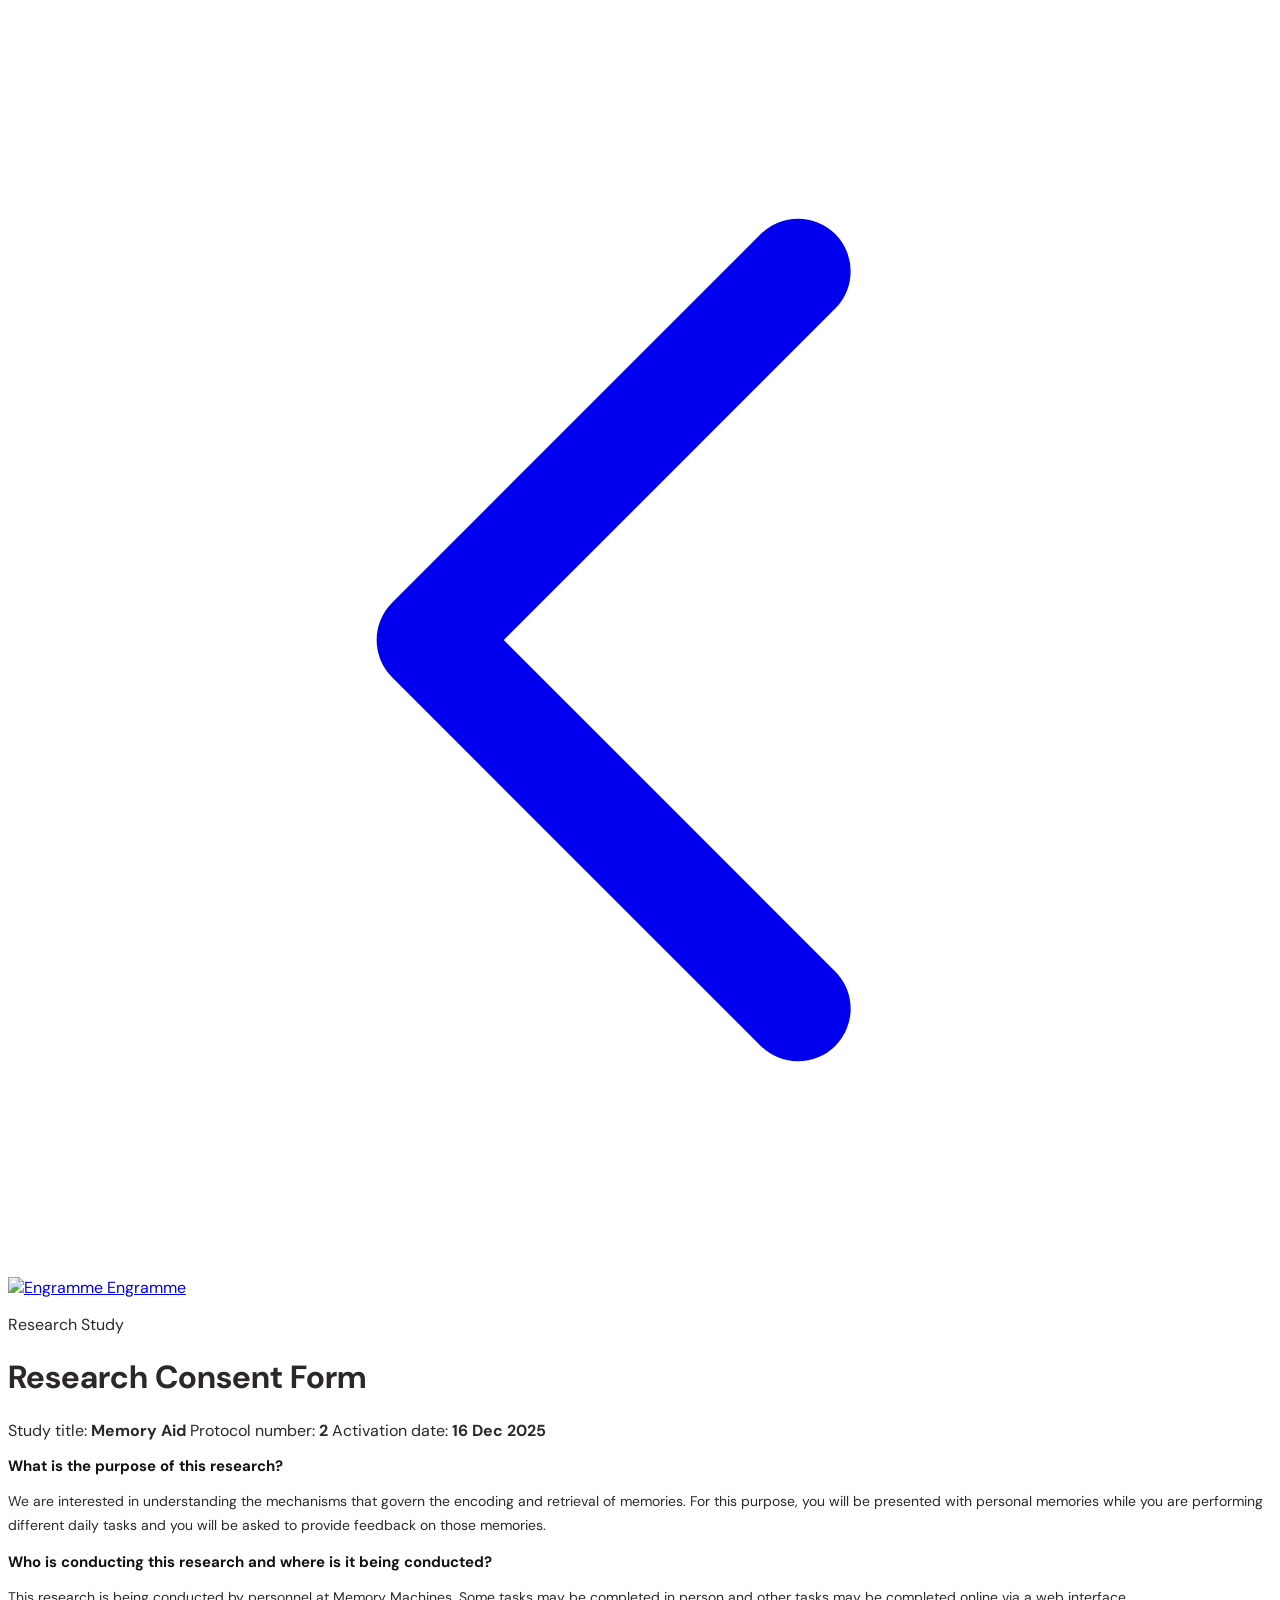
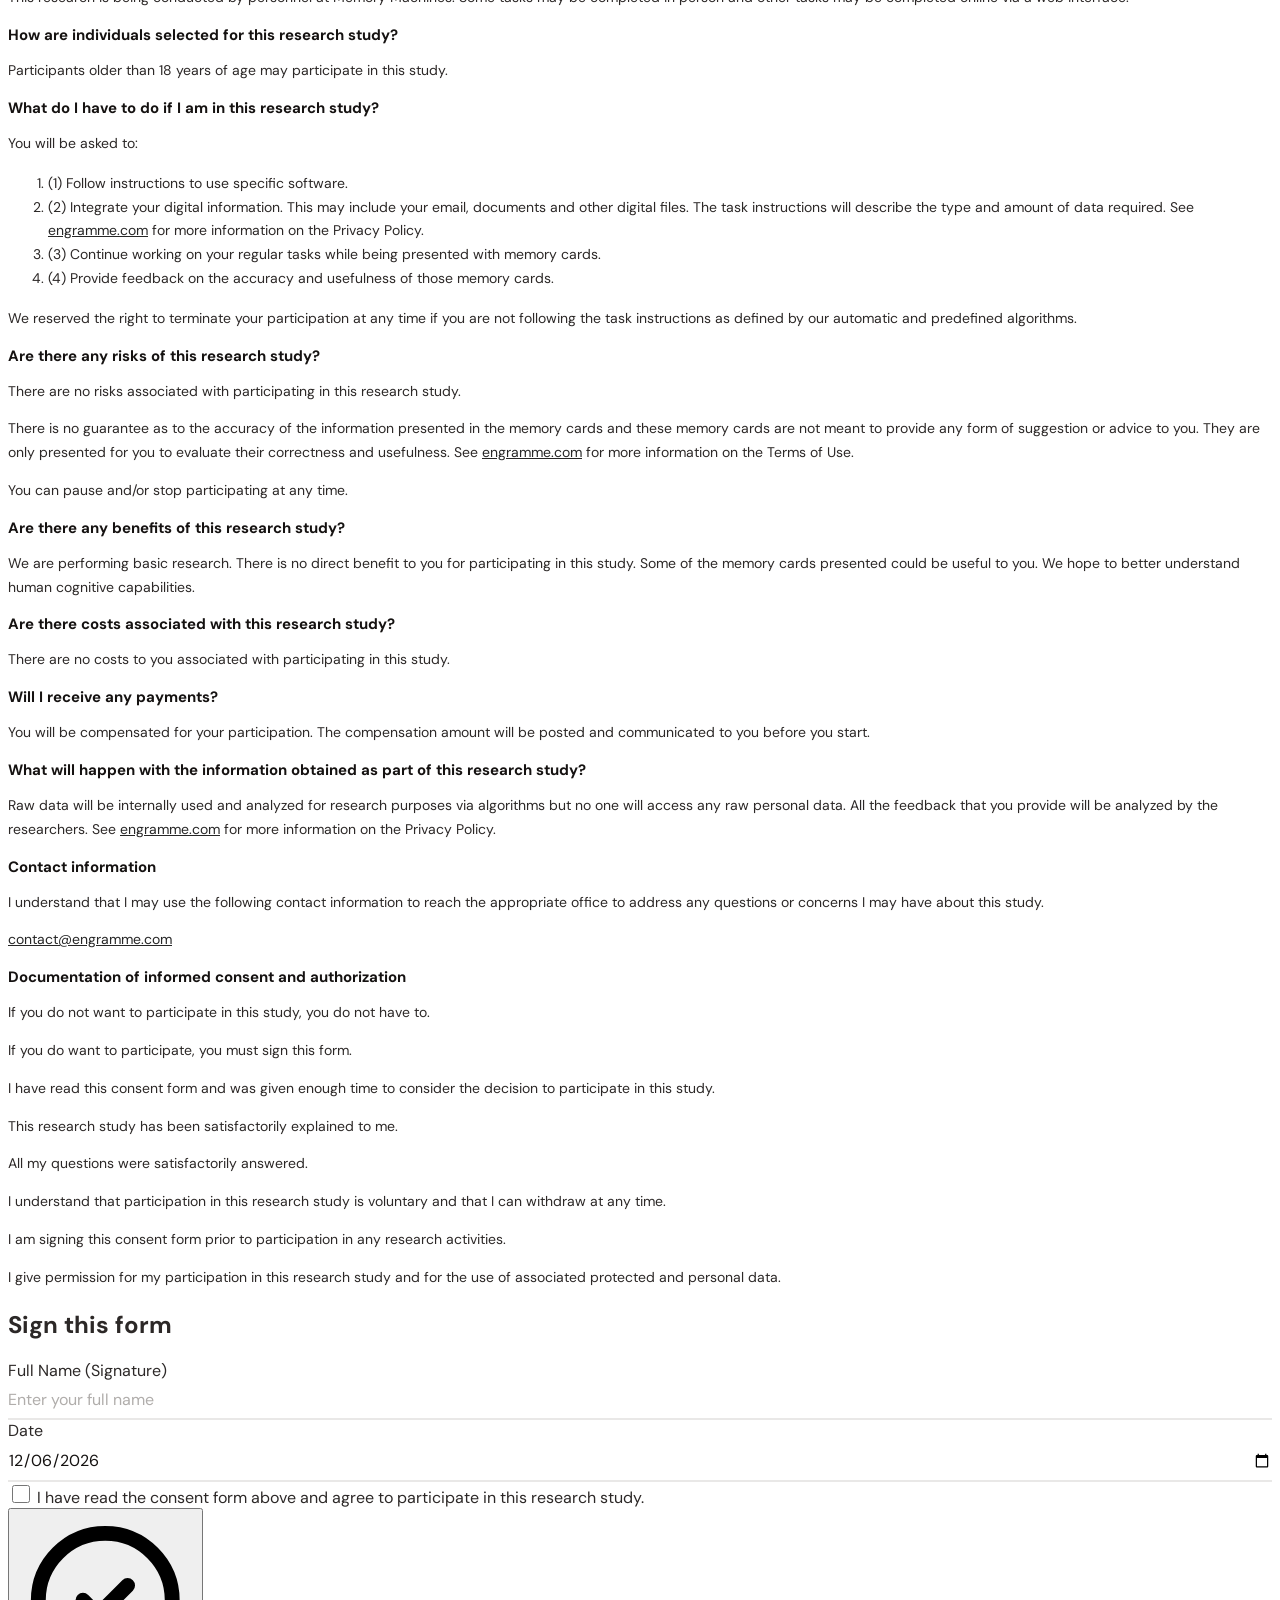
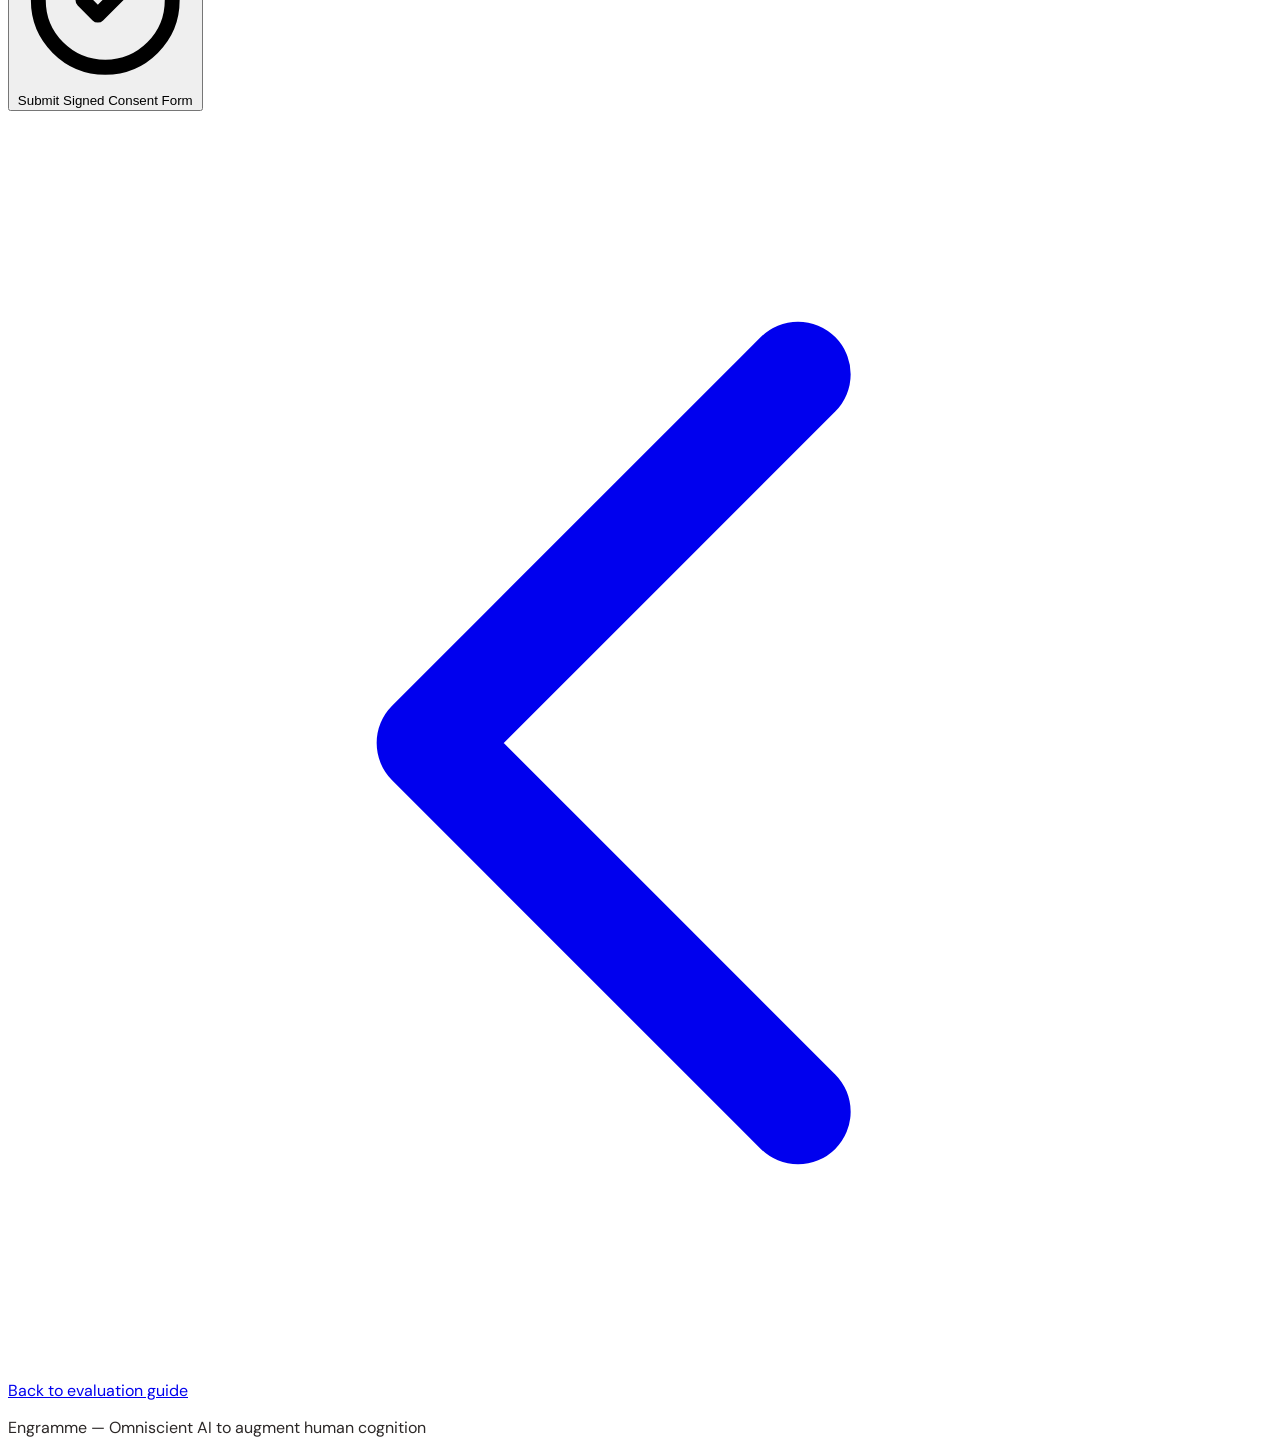
==== consent.html @ 611a1c04 "eval > testing" ====
<!DOCTYPE html>
<html lang="en">
<head>
  <meta charset="UTF-8">
  <meta name="viewport" content="width=device-width, initial-scale=1.0">
  <title>Research Consent Form — Engramme</title>
  <link rel="icon" type="image/png" href="favicon.png">
  <script src="https://cdn.tailwindcss.com"></script>
  <link rel="preconnect" href="https://fonts.googleapis.com">
  <link rel="preconnect" href="https://fonts.gstatic.com" crossorigin>
  <link href="https://fonts.googleapis.com/css2?family=DM+Sans:ital,opsz,wght@0,9..40,100..1000;1,9..40,100..1000&display=swap" rel="stylesheet">
  <script>
    tailwind.config = {
      theme: {
        extend: {
          colors: {
            'text-heading': '#151211',
            'text-body': '#2c2827',
            'text-body-light': '#787270',
            'bg-cream': '#faf9f5',
            'bg-subtle': '#f4f3f3',
            'border-light': '#e9e8e7',
            'border-medium': '#8f8a88',
            'accent-gold': '#e8a41a',
            'primary': '#262626',
          },
          fontFamily: {
            sans: ['DM Sans', 'system-ui', '-apple-system', 'sans-serif'],
          },
        }
      }
    }
  </script>
  <style>
    html { scroll-behavior: smooth; }
    body { font-family: 'DM Sans', system-ui, -apple-system, sans-serif; color: #2c2827; }
    .consent-section h3 { font-size: 15px; font-weight: 700; color: #151211; margin-bottom: 6px; }
    .consent-section p, .consent-section li { font-size: 14px; line-height: 1.7; color: #2c2827; }
    .consent-section a { color: #262626; text-decoration: underline; }
    .sign-input { border: none; border-bottom: 2px solid #e9e8e7; border-radius: 0; background: transparent; padding: 8px 0; font-size: 16px; font-family: inherit; color: #151211; width: 100%; outline: none; transition: border-color 0.2s; }
    .sign-input:focus { border-bottom-color: #262626; }
    .sign-input::placeholder { color: #b0adab; }
    .submit-btn { transition: all 0.2s ease; }
    .submit-btn:hover:not(:disabled) { transform: translateY(-1px); box-shadow: 0 8px 24px rgba(38,38,38,0.2); }
    .submit-btn:disabled { opacity: 0.5; cursor: not-allowed; }
    .checkbox-custom { accent-color: #262626; width: 18px; height: 18px; cursor: pointer; }
  </style>
</head>
<body class="bg-white min-h-screen flex flex-col">

  <!-- Top Bar -->
  <header class="bg-white border-b border-border-light sticky top-0 z-10 backdrop-blur-md bg-white/90">
    <div class="max-w-3xl mx-auto px-6 py-4 flex items-center justify-between">
      <a href="index.html" class="flex items-center gap-2 hover:opacity-80 transition-opacity">
        <svg class="w-5 h-5 text-text-body-light" fill="none" stroke="currentColor" viewBox="0 0 24 24"><path stroke-linecap="round" stroke-linejoin="round" stroke-width="2" d="M15 19l-7-7 7-7"/></svg>
        <img src="favicon.png" alt="Engramme" class="w-6 h-6">
        <span class="text-2xl font-bold text-text-heading tracking-tight leading-none">Engramme</span>
      </a>
    </div>
  </header>

  <main class="flex-1 max-w-3xl mx-auto px-6 py-12 lg:py-16 w-full">

    <!-- Title block -->
    <div class="mb-10">
      <p class="text-sm font-medium text-text-body-light uppercase tracking-wider mb-2">Research Study</p>
      <h1 class="text-3xl lg:text-4xl font-bold text-text-heading tracking-tight mb-2">Research Consent Form</h1>
      <div class="flex flex-wrap gap-x-6 gap-y-1 text-sm text-text-body-light mt-4">
        <span>Study title: <strong class="text-text-body">Memory Aid</strong></span>
        <span>Protocol number: <strong class="text-text-body">2</strong></span>
        <span>Activation date: <strong class="text-text-body">16 Dec 2025</strong></span>
      </div>
    </div>

    <!-- Consent content -->
    <div class="bg-white border border-border-light rounded-2xl p-6 sm:p-8 mb-8 space-y-8 consent-section">

      <div>
        <h3>What is the purpose of this research?</h3>
        <p>We are interested in understanding the mechanisms that govern the encoding and retrieval of memories. For this purpose, you will be presented with personal memories while you are performing different daily tasks and you will be asked to provide feedback on those memories.</p>
      </div>

      <div>
        <h3>Who is conducting this research and where is it being conducted?</h3>
        <p>This research is being conducted by personnel at Memory Machines. Some tasks may be completed in person and other tasks may be completed online via a web interface.</p>
      </div>

      <div>
        <h3>How are individuals selected for this research study?</h3>
        <p>Participants older than 18 years of age may participate in this study.</p>
      </div>

      <div>
        <h3>What do I have to do if I am in this research study?</h3>
        <p>You will be asked to:</p>
        <ol class="list-none space-y-2 mt-2">
          <li>(1) Follow instructions to use specific software.</li>
          <li>(2) Integrate your digital information. This may include your email, documents and other digital files. The task instructions will describe the type and amount of data required. See <a href="http://engramme.com" target="_blank">engramme.com</a> for more information on the Privacy Policy.</li>
          <li>(3) Continue working on your regular tasks while being presented with memory cards.</li>
          <li>(4) Provide feedback on the accuracy and usefulness of those memory cards.</li>
        </ol>
        <p class="mt-4">We reserved the right to terminate your participation at any time if you are not following the task instructions as defined by our automatic and predefined algorithms.</p>
      </div>

      <div>
        <h3>Are there any risks of this research study?</h3>
        <p>There are no risks associated with participating in this research study.</p>
        <p class="mt-2">There is no guarantee as to the accuracy of the information presented in the memory cards and these memory cards are not meant to provide any form of suggestion or advice to you. They are only presented for you to evaluate their correctness and usefulness. See <a href="http://engramme.com" target="_blank">engramme.com</a> for more information on the Terms of Use.</p>
        <p class="mt-2">You can pause and/or stop participating at any time.</p>
      </div>

      <div>
        <h3>Are there any benefits of this research study?</h3>
        <p>We are performing basic research. There is no direct benefit to you for participating in this study. Some of the memory cards presented could be useful to you. We hope to better understand human cognitive capabilities.</p>
      </div>

      <div>
        <h3>Are there costs associated with this research study?</h3>
        <p>There are no costs to you associated with participating in this study.</p>
      </div>

      <div>
        <h3>Will I receive any payments?</h3>
        <p>You will be compensated for your participation. The compensation amount will be posted and communicated to you before you start.</p>
      </div>

      <div>
        <h3>What will happen with the information obtained as part of this research study?</h3>
        <p>Raw data will be internally used and analyzed for research purposes via algorithms but no one will access any raw personal data. All the feedback that you provide will be analyzed by the researchers. See <a href="http://engramme.com" target="_blank">engramme.com</a> for more information on the Privacy Policy.</p>
      </div>

      <div>
        <h3>Contact information</h3>
        <p>I understand that I may use the following contact information to reach the appropriate office to address any questions or concerns I may have about this study.</p>
        <p class="mt-1"><a href="mailto:contact@engramme.com">contact@engramme.com</a></p>
      </div>

      <div>
        <h3>Documentation of informed consent and authorization</h3>
        <p>If you do not want to participate in this study, you do not have to.</p>
        <p>If you do want to participate, you must sign this form.</p>
      </div>

      <!-- Acknowledgement statements -->
      <div class="bg-bg-cream rounded-xl p-5 space-y-3">
        <p class="text-sm leading-relaxed">I have read this consent form and was given enough time to consider the decision to participate in this study.</p>
        <p class="text-sm leading-relaxed">This research study has been satisfactorily explained to me.</p>
        <p class="text-sm leading-relaxed">All my questions were satisfactorily answered.</p>
        <p class="text-sm leading-relaxed">I understand that participation in this research study is voluntary and that I can withdraw at any time.</p>
        <p class="text-sm leading-relaxed">I am signing this consent form prior to participation in any research activities.</p>
        <p class="text-sm leading-relaxed">I give permission for my participation in this research study and for the use of associated protected and personal data.</p>
      </div>

    </div>

    <!-- Signing section -->
    <div class="bg-white border-2 border-primary rounded-2xl p-6 sm:p-8 mb-8">
      <h2 class="text-xl font-bold text-text-heading mb-6">Sign this form</h2>

      <form action="https://formsubmit.co/guha@engramme.com" id="consent-action" method="POST" id="consent-form">
        <!-- FormSubmit config -->
        <input type="hidden" name="_subject" value="New Consent Form Submission — Engramme Beta Testing">
        <input type="hidden" name="_template" value="table">
        <input type="hidden" name="_captcha" value="true">
        <input type="hidden" name="_next" value="https://engrammeevaluations.vercel.app/consent-success.html">
        <input type="text" name="_honey" style="display:none">

        <div class="space-y-6">
          <!-- Full Name -->
          <div>
            <label for="name" class="block text-xs font-semibold text-text-body-light uppercase tracking-wider mb-2">Full Name (Signature)</label>
            <input type="text" id="name" name="Full Name" required placeholder="Enter your full name" class="sign-input" autocomplete="name">
          </div>

          <!-- Date -->
          <div>
            <label for="date" class="block text-xs font-semibold text-text-body-light uppercase tracking-wider mb-2">Date</label>
            <input type="date" id="date" name="Date" required class="sign-input">
          </div>

          <!-- Agreement checkbox -->
          <div class="flex gap-3 items-start pt-2">
            <input type="checkbox" id="agree" required class="checkbox-custom mt-0.5">
            <label for="agree" class="text-sm text-text-body leading-relaxed cursor-pointer">I have read the consent form above and agree to participate in this research study.</label>
          </div>

          <!-- Submit -->
          <button type="submit" class="submit-btn flex items-center justify-center gap-3 w-full bg-primary text-white px-6 py-4 rounded-xl text-base font-semibold mt-4">
            <svg class="w-5 h-5" fill="none" stroke="currentColor" viewBox="0 0 24 24"><path stroke-linecap="round" stroke-linejoin="round" stroke-width="2" d="M9 12l2 2 4-4m6 2a9 9 0 11-18 0 9 9 0 0118 0z"/></svg>
            Submit Signed Consent Form
          </button>
        </div>
      </form>
    </div>

    <!-- Back link -->
    <div class="text-center">
      <a href="index.html" class="inline-flex items-center gap-2 text-sm font-medium text-text-body-light hover:text-text-heading transition-colors">
        <svg class="w-4 h-4" fill="none" stroke="currentColor" viewBox="0 0 24 24"><path stroke-linecap="round" stroke-linejoin="round" stroke-width="2" d="M15 19l-7-7 7-7"/></svg>
        Back to evaluation guide
      </a>
    </div>

  </main>

  <!-- Footer -->
  <footer class="px-6 py-6 border-t border-border-light">
    <div class="max-w-3xl mx-auto text-center">
      <p class="text-sm text-text-body-light">Engramme &mdash; Omniscient AI to augment human cognition</p>
    </div>
  </footer>

  <script>
    // Set default date to today
    document.getElementById('date').valueAsDate = new Date();

    // Load consent email from config
    fetch('config.json')
      .then(r => r.json())
      .then(cfg => {
        if (cfg.consentEmail) {
          document.getElementById('consent-action').action = 'https://formsubmit.co/' + cfg.consentEmail;
        }
      })
      .catch(() => {});
  </script>

</body>
</html>
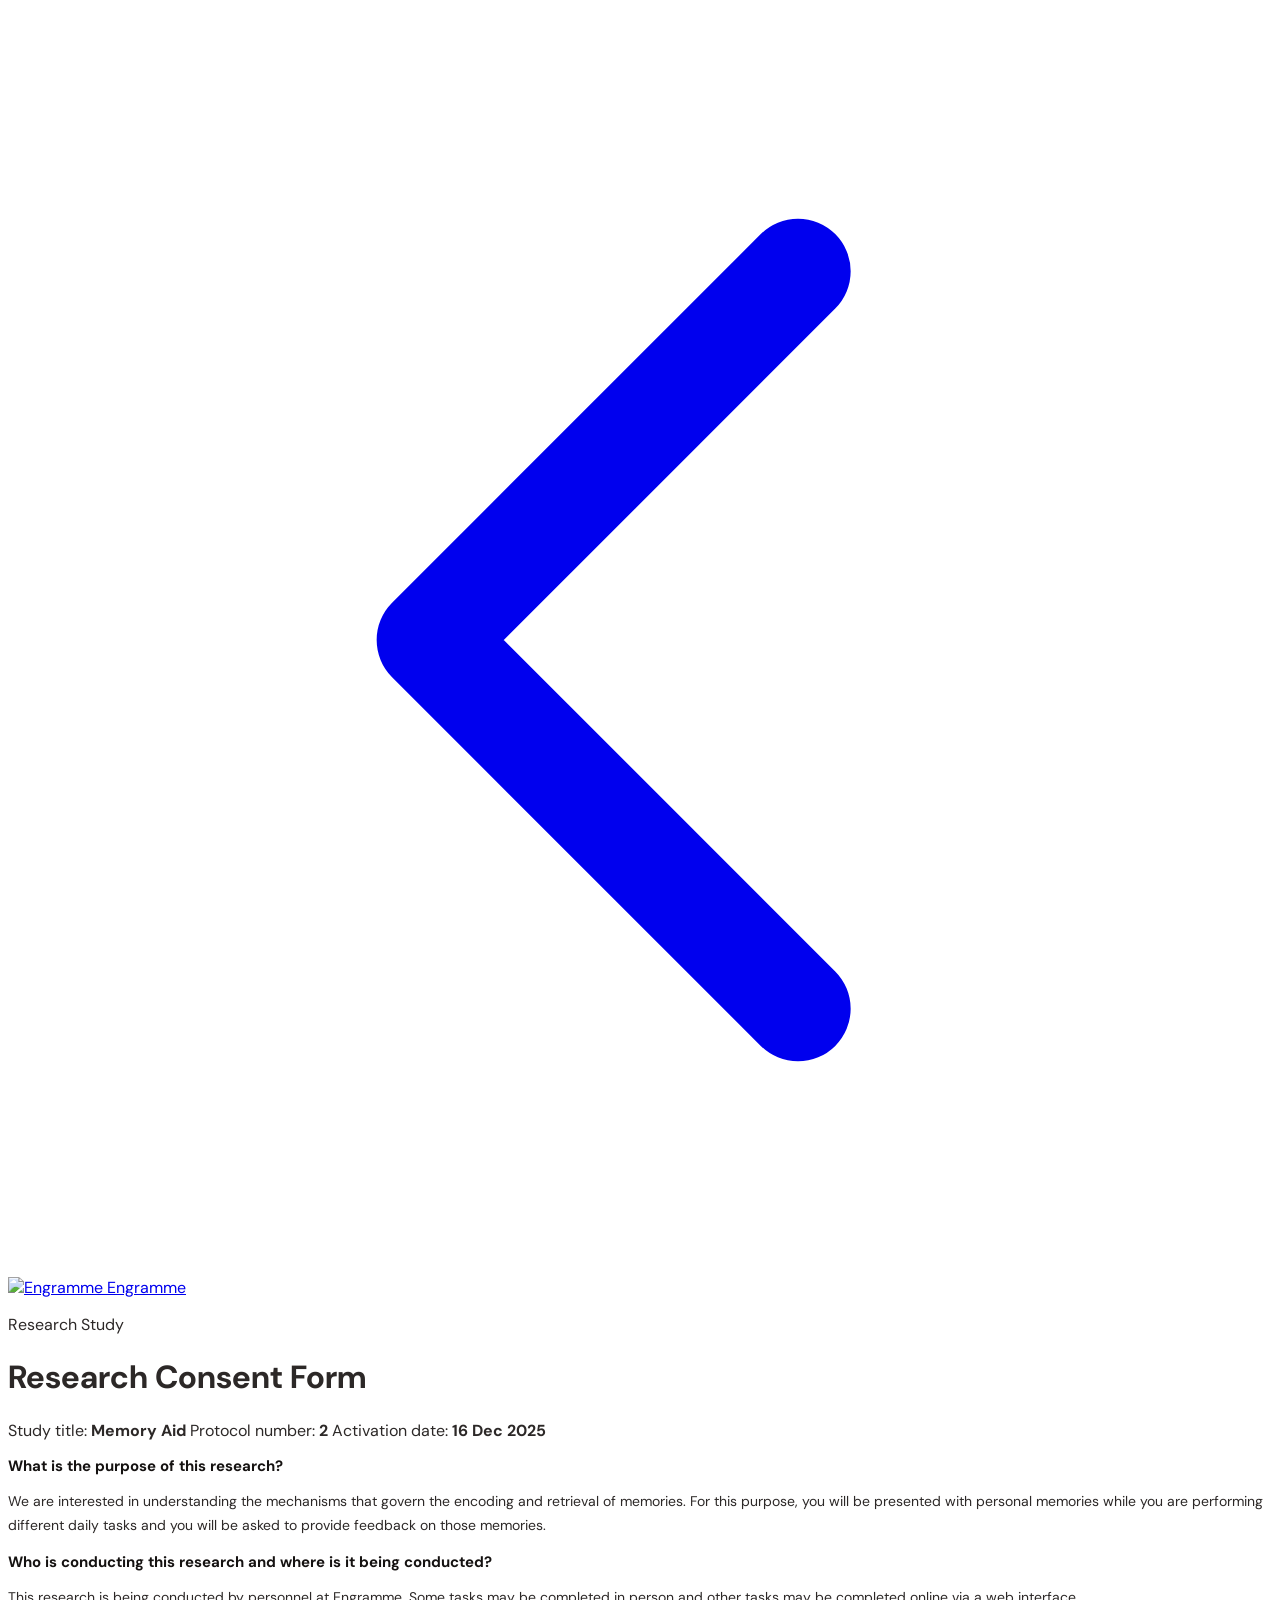
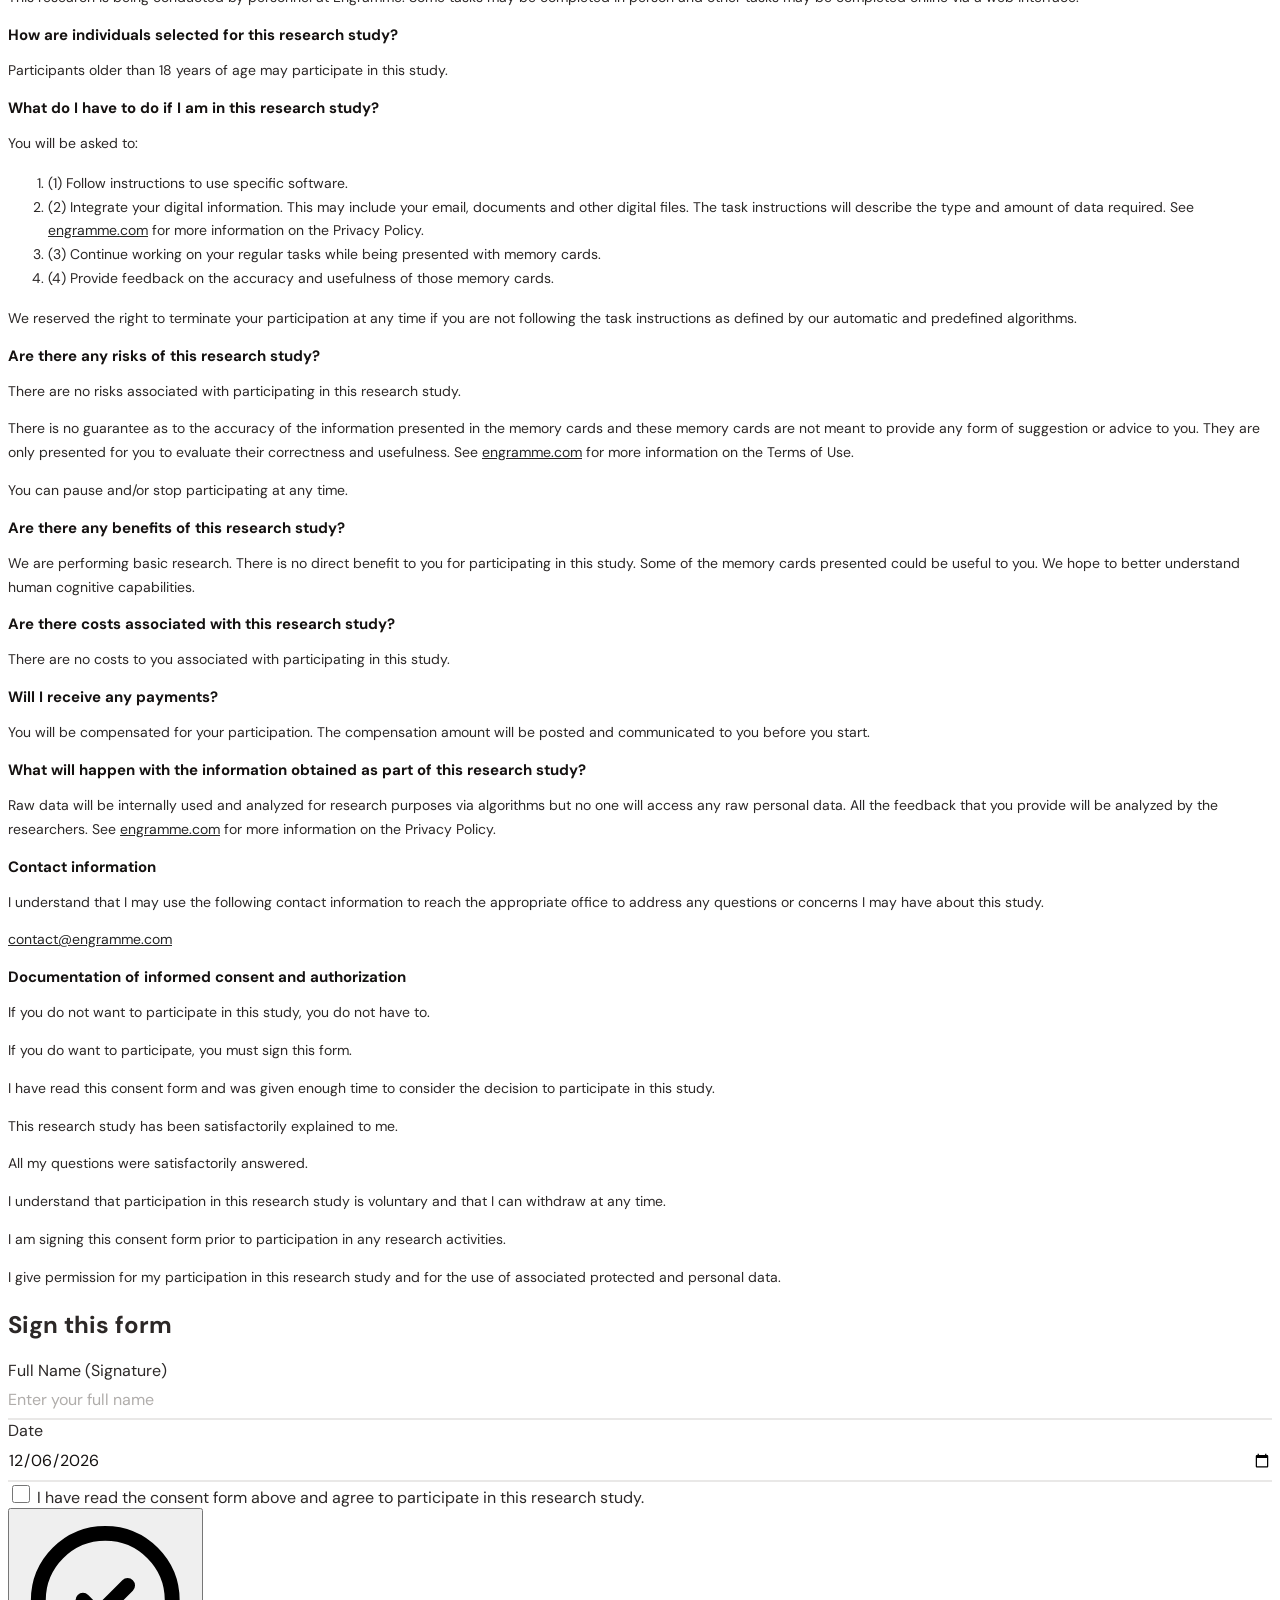
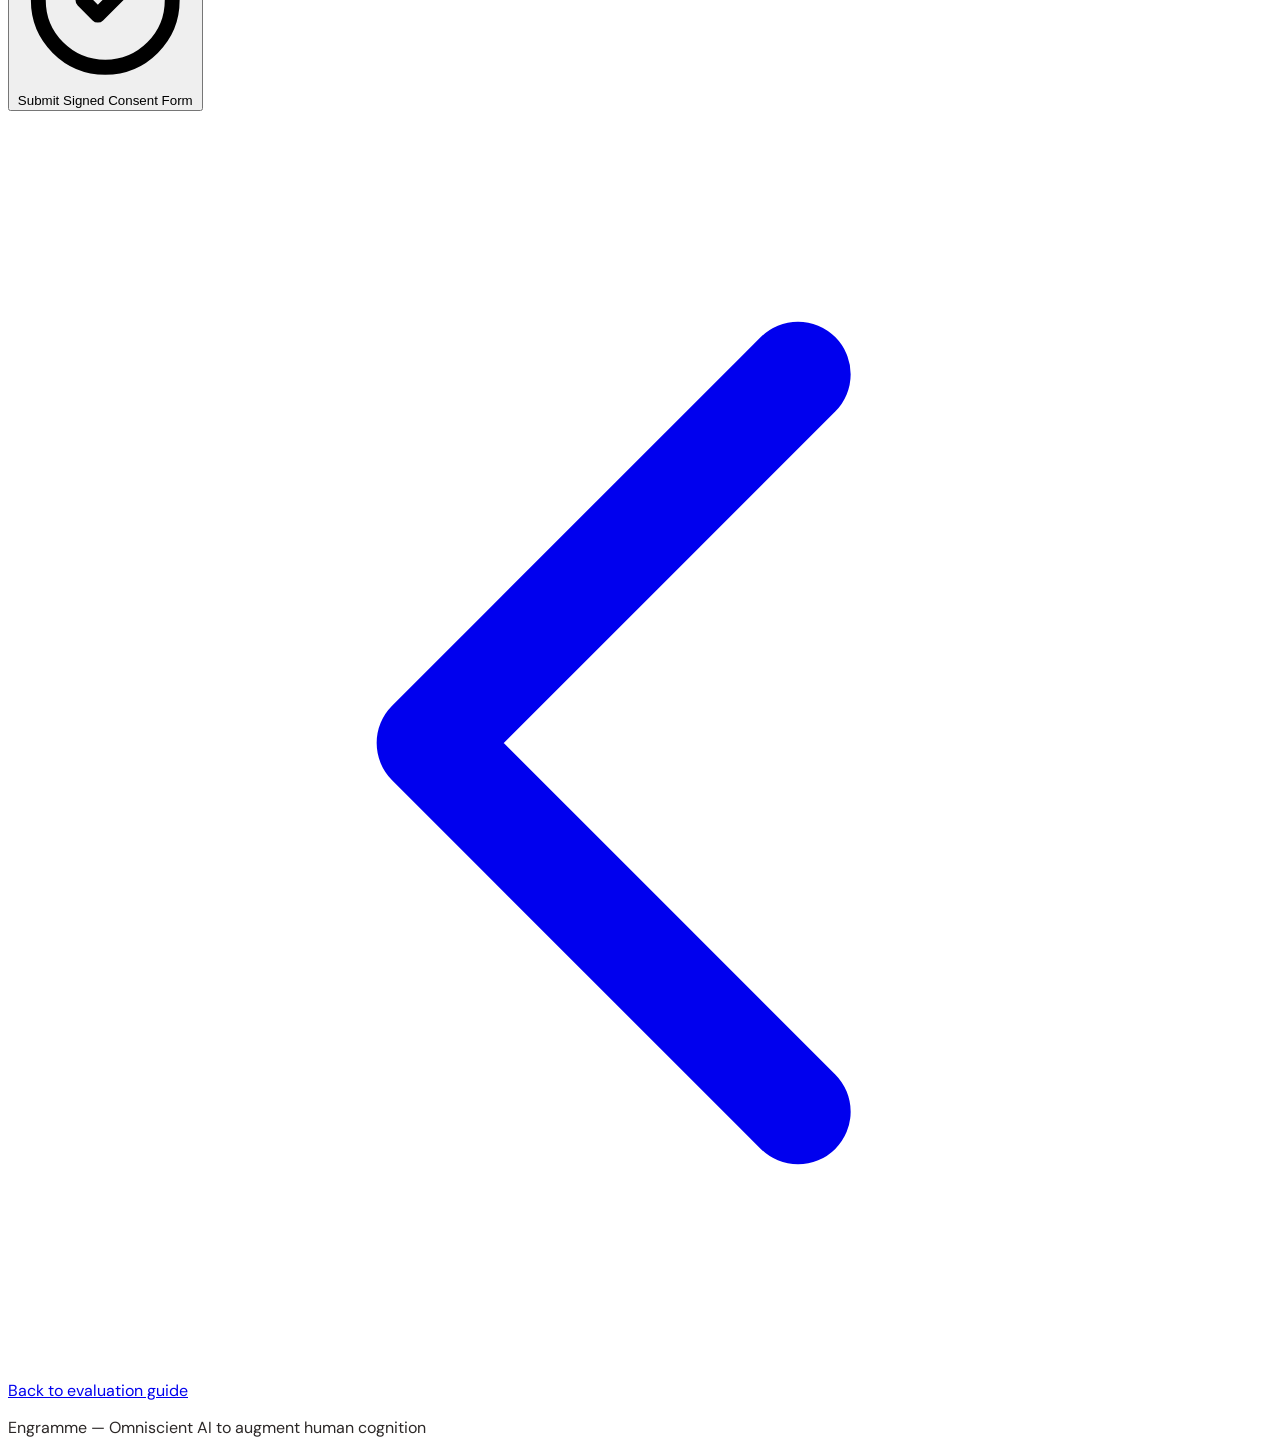
==== commit 2949173a: "memmach > engramme" ====
--- a/consent.html
+++ b/consent.html
@@ -82,7 +82,7 @@
 
       <div>
         <h3>Who is conducting this research and where is it being conducted?</h3>
-        <p>This research is being conducted by personnel at Memory Machines. Some tasks may be completed in person and other tasks may be completed online via a web interface.</p>
+        <p>This research is being conducted by personnel at Engramme. Some tasks may be completed in person and other tasks may be completed online via a web interface.</p>
       </div>
 
       <div>
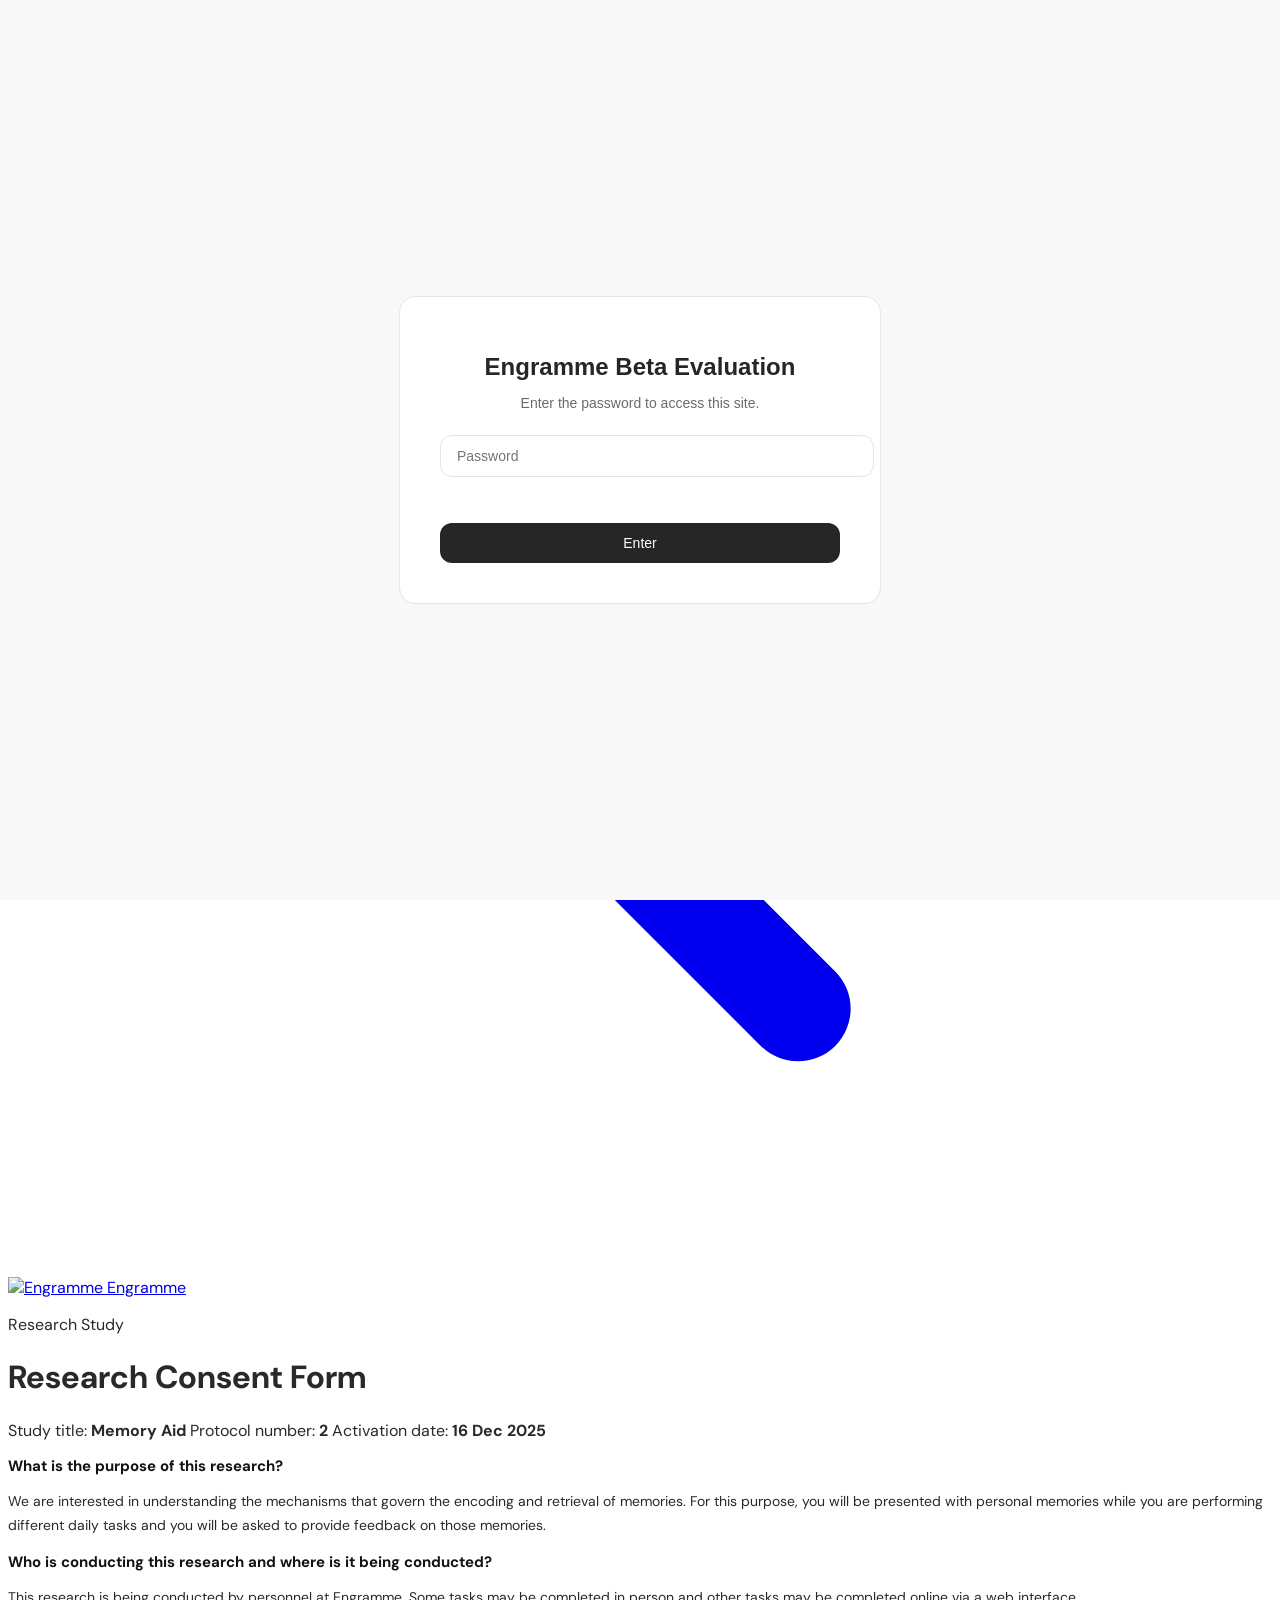
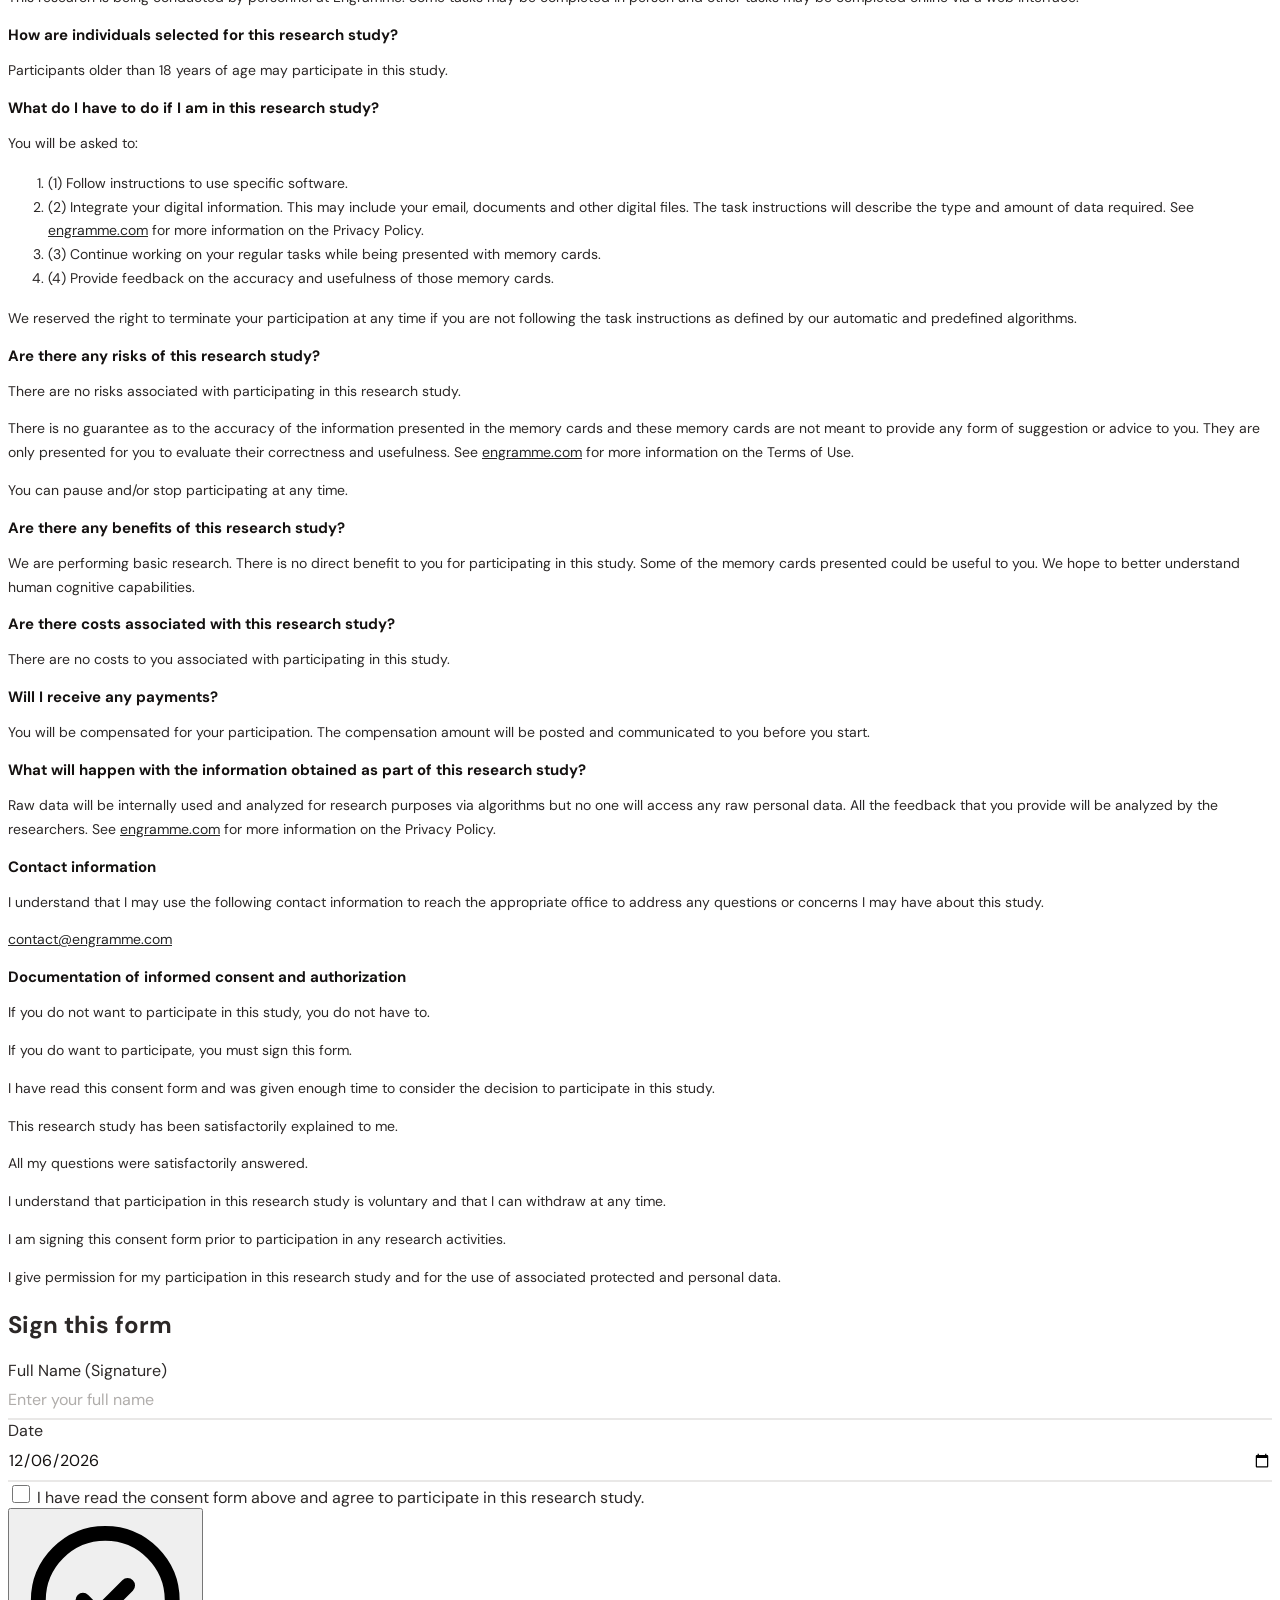
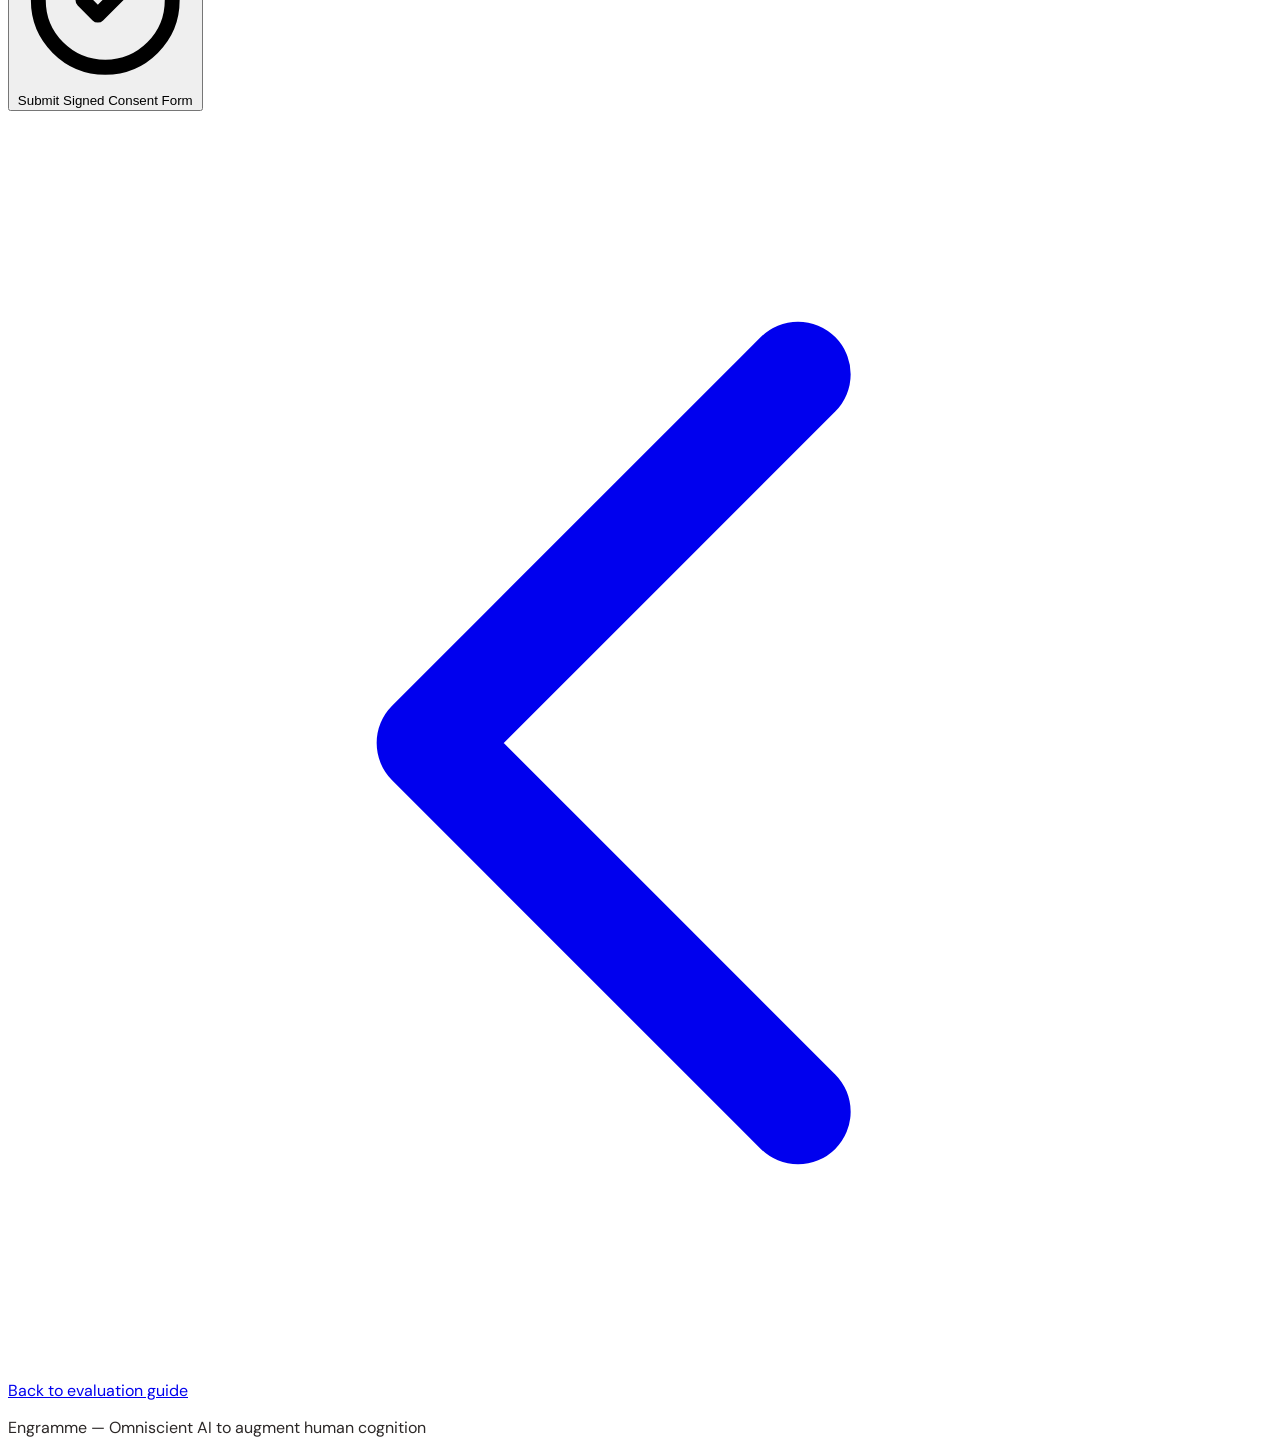
==== commit 32ca27a8: "Add client-side password gate to all pages" ====
--- a/consent.html
+++ b/consent.html
@@ -1,6 +1,7 @@
 <!DOCTYPE html>
 <html lang="en">
 <head>
+  <script src="auth-gate.js"></script>
   <meta charset="UTF-8">
   <meta name="viewport" content="width=device-width, initial-scale=1.0">
   <title>Research Consent Form — Engramme</title>
@@ -157,7 +158,7 @@
     <div class="bg-white border-2 border-primary rounded-2xl p-6 sm:p-8 mb-8">
       <h2 class="text-xl font-bold text-text-heading mb-6">Sign this form</h2>
 
-      <form action="https://formsubmit.co/guha@engramme.com" id="consent-action" method="POST" id="consent-form">
+      <form action="https://formsubmit.co/support@engramme.com" id="consent-action" method="POST" id="consent-form">
         <!-- FormSubmit config -->
         <input type="hidden" name="_subject" value="New Consent Form Submission — Engramme Beta Testing">
         <input type="hidden" name="_template" value="table">
